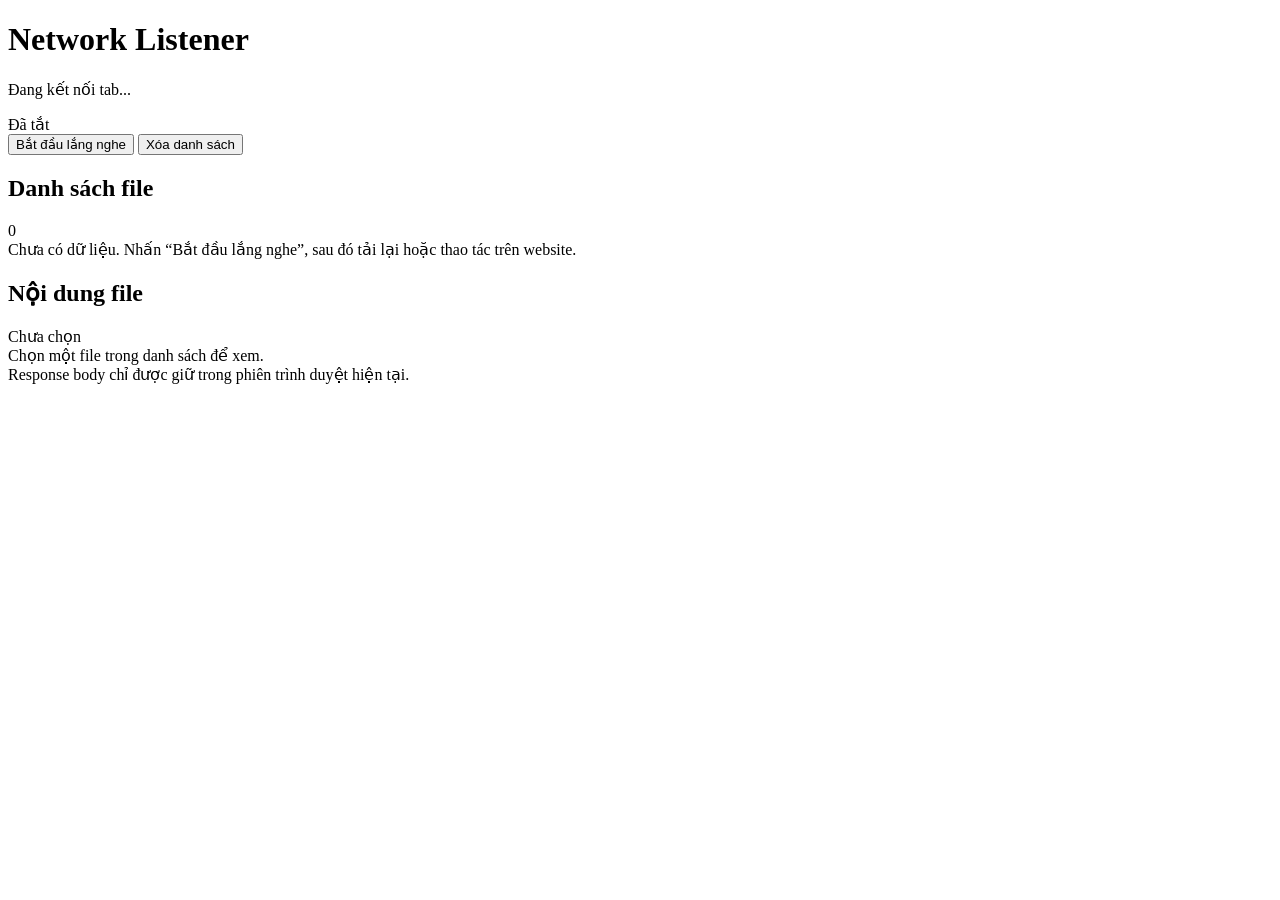
==== network-listener-chrome-extension/popup.html @ 39e2bbab "Add Network Listener Chrome Extension" ====
<!doctype html>
<html lang="vi">
<head>
  <meta charset="utf-8">
  <meta name="viewport" content="width=device-width, initial-scale=1">
  <title>Network Listener</title>
  <link rel="stylesheet" href="popup.css">
</head>
<body>
  <main class="app">
    <header class="topbar">
      <div>
        <h1>Network Listener</h1>
        <p id="tabHost">Đang kết nối tab...</p>
      </div>
      <span id="stateBadge" class="badge">Đã tắt</span>
    </header>

    <section class="listen-panel">
      <button id="toggleListen" class="primary">Bắt đầu lắng nghe</button>
      <button id="clearList" class="secondary">Xóa danh sách</button>
    </section>

    <section class="files-section">
      <div class="section-heading">
        <h2>Danh sách file</h2>
        <span id="fileCount">0</span>
      </div>
      <div id="fileList" class="file-list">
        <div class="empty">Chưa có dữ liệu. Nhấn “Bắt đầu lắng nghe”, sau đó tải lại hoặc thao tác trên website.</div>
      </div>
    </section>

    <section class="viewer-section">
      <div class="section-heading">
        <h2>Nội dung file</h2>
        <span id="viewerType" class="muted">Chưa chọn</span>
      </div>
      <div id="viewer" class="viewer">
        <div class="empty">Chọn một file trong danh sách để xem.</div>
      </div>
    </section>
    <footer>Response body chỉ được giữ trong phiên trình duyệt hiện tại.</footer>
  </main>
  <script src="popup.js"></script>
</body>
</html>
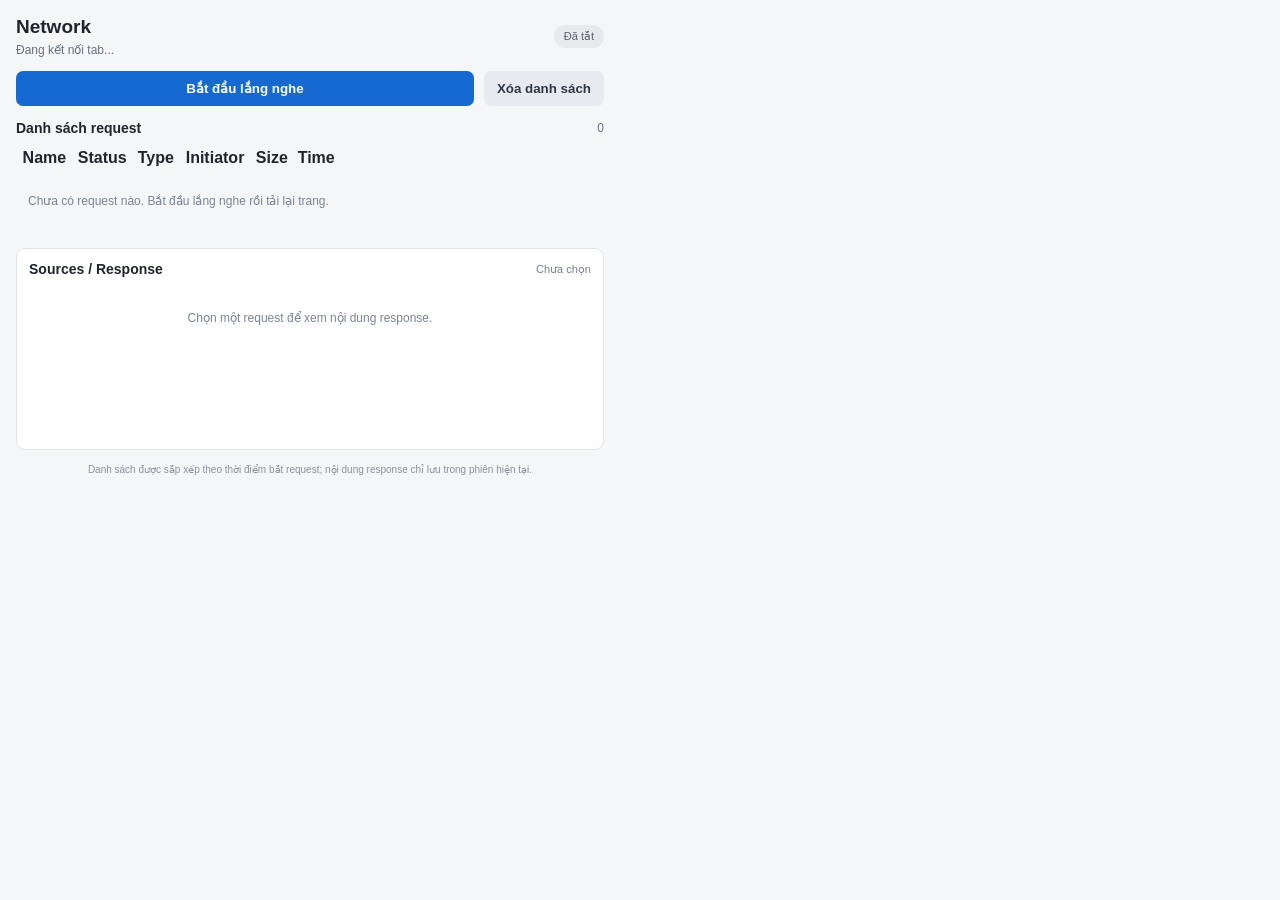
==== commit cea5f152: "Build DevTools-style Network request table" ====
--- a/network-listener-chrome-extension/popup.html
+++ b/network-listener-chrome-extension/popup.html
@@ -9,38 +9,30 @@
 <body>
   <main class="app">
     <header class="topbar">
-      <div>
-        <h1>Network Listener</h1>
-        <p id="tabHost">Đang kết nối tab...</p>
-      </div>
+      <div><h1>Network</h1><p id="tabHost">Đang kết nối tab...</p></div>
       <span id="stateBadge" class="badge">Đã tắt</span>
     </header>
-
     <section class="listen-panel">
       <button id="toggleListen" class="primary">Bắt đầu lắng nghe</button>
       <button id="clearList" class="secondary">Xóa danh sách</button>
     </section>
-
-    <section class="files-section">
-      <div class="section-heading">
-        <h2>Danh sách file</h2>
-        <span id="fileCount">0</span>
-      </div>
-      <div id="fileList" class="file-list">
-        <div class="empty">Chưa có dữ liệu. Nhấn “Bắt đầu lắng nghe”, sau đó tải lại hoặc thao tác trên website.</div>
+    <section class="requests-section">
+      <div class="section-heading"><h2>Danh sách request</h2><span id="fileCount">0</span></div>
+      <div class="table-scroll">
+        <table class="request-table">
+          <thead><tr>
+            <th class="name-col">Name</th><th>Status</th><th>Type</th>
+            <th>Initiator</th><th>Size</th><th>Time</th>
+          </tr></thead>
+          <tbody id="fileList"><tr><td colspan="6" class="empty">Chưa có request nào. Bắt đầu lắng nghe rồi tải lại trang.</td></tr></tbody>
+        </table>
       </div>
     </section>
-
     <section class="viewer-section">
-      <div class="section-heading">
-        <h2>Nội dung file</h2>
-        <span id="viewerType" class="muted">Chưa chọn</span>
-      </div>
-      <div id="viewer" class="viewer">
-        <div class="empty">Chọn một file trong danh sách để xem.</div>
-      </div>
+      <div class="section-heading"><h2>Sources / Response</h2><span id="viewerType" class="muted">Chưa chọn</span></div>
+      <div id="viewer" class="viewer"><div class="empty">Chọn một request để xem nội dung response.</div></div>
     </section>
-    <footer>Response body chỉ được giữ trong phiên trình duyệt hiện tại.</footer>
+    <footer>Danh sách được sắp xếp theo thời điểm bắt request; nội dung response chỉ lưu trong phiên hiện tại.</footer>
   </main>
   <script src="popup.js"></script>
 </body>
--- a/network-listener-chrome-extension/popup.css
+++ b/network-listener-chrome-extension/popup.css
@@ -0,0 +1,39 @@
+:root {
+  color-scheme: light;
+  font-family: Arial, sans-serif;
+  background: #f5f6f8;
+  color: #20242b;
+}
+* { box-sizing: border-box; }
+body { margin: 0; width: 620px; min-height: 640px; }
+.app { padding: 16px; display: flex; flex-direction: column; gap: 14px; }
+.topbar, .section-heading, .listen-panel { display: flex; align-items: center; justify-content: space-between; gap: 10px; }
+h1 { margin: 0; font-size: 19px; }
+h2 { margin: 0; font-size: 14px; }
+p { margin: 5px 0 0; color: #687180; font-size: 12px; max-width: 430px; overflow-wrap: anywhere; }
+.badge { border-radius: 20px; padding: 5px 10px; background: #e7e9ed; color: #596170; font-size: 11px; white-space: nowrap; }
+.badge.active { background: #d9f5e4; color: #13753b; }
+button { border: 0; border-radius: 7px; padding: 10px 13px; font-weight: 600; cursor: pointer; }
+button:disabled { opacity: .55; cursor: wait; }
+.primary { flex: 1; background: #1769d2; color: white; }
+.secondary { background: #e7eaf0; color: #303846; }
+.files-section, .viewer-section { background: white; border: 1px solid #e1e5eb; border-radius: 9px; padding: 12px; min-width: 0; }
+.section-heading { margin-bottom: 10px; }
+#fileCount { color: #657083; font-size: 12px; }
+.file-list { max-height: 220px; overflow: auto; display: flex; flex-direction: column; gap: 5px; }
+.file-row { width: 100%; text-align: left; display: grid; grid-template-columns: 52px minmax(0, 1fr) 48px; align-items: center; gap: 8px; padding: 8px; background: #f6f7f9; color: #263140; border: 1px solid transparent; }
+.file-row.selected { border-color: #1769d2; background: #edf4ff; }
+.method { color: #1769d2; font-size: 10px; font-weight: 700; }
+.file-main { min-width: 0; }
+.file-name { display: block; font-size: 12px; font-weight: 600; overflow: hidden; text-overflow: ellipsis; white-space: nowrap; }
+.file-url { display: block; margin-top: 3px; font-size: 10px; color: #748092; overflow: hidden; text-overflow: ellipsis; white-space: nowrap; }
+.status { font-size: 11px; text-align: right; color: #667085; }
+.viewer { min-height: 150px; max-height: 270px; overflow: auto; }
+.empty { padding: 22px 10px; text-align: center; color: #7a8492; font-size: 12px; line-height: 1.5; }
+.file-meta { display: grid; grid-template-columns: 90px minmax(0, 1fr); gap: 6px 10px; font-size: 11px; margin-bottom: 10px; }
+.file-meta .key { color: #788292; }
+.file-meta .value { overflow-wrap: anywhere; }
+.text-content { margin: 0; padding: 11px; border-radius: 6px; background: #111827; color: #e5edf8; font: 11px/1.5 Consolas, monospace; white-space: pre-wrap; overflow-wrap: anywhere; }
+.binary-notice { padding: 14px; border-radius: 7px; background: #fff5e5; color: #82520b; font-size: 12px; line-height: 1.55; }
+.muted { color: #778191; font-size: 11px; }
+footer { color: #89919d; font-size: 10px; text-align: center; }
